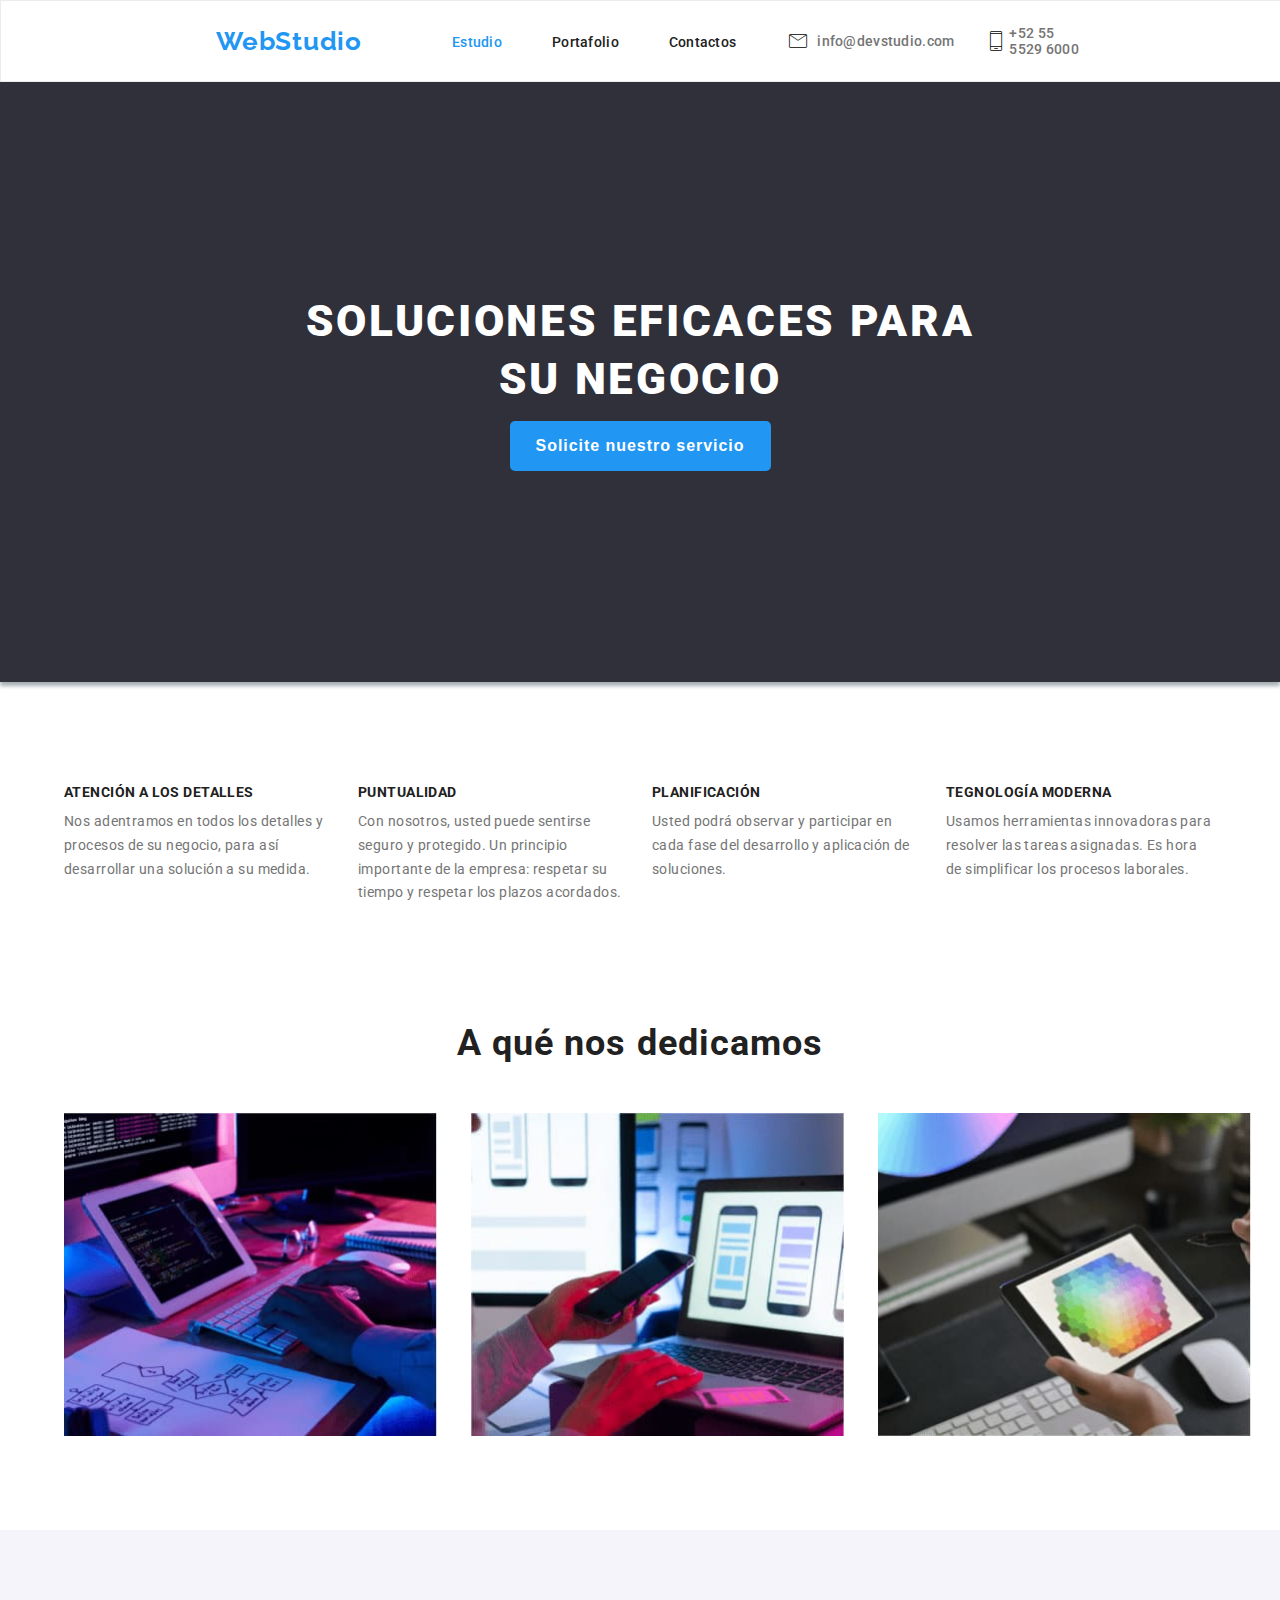
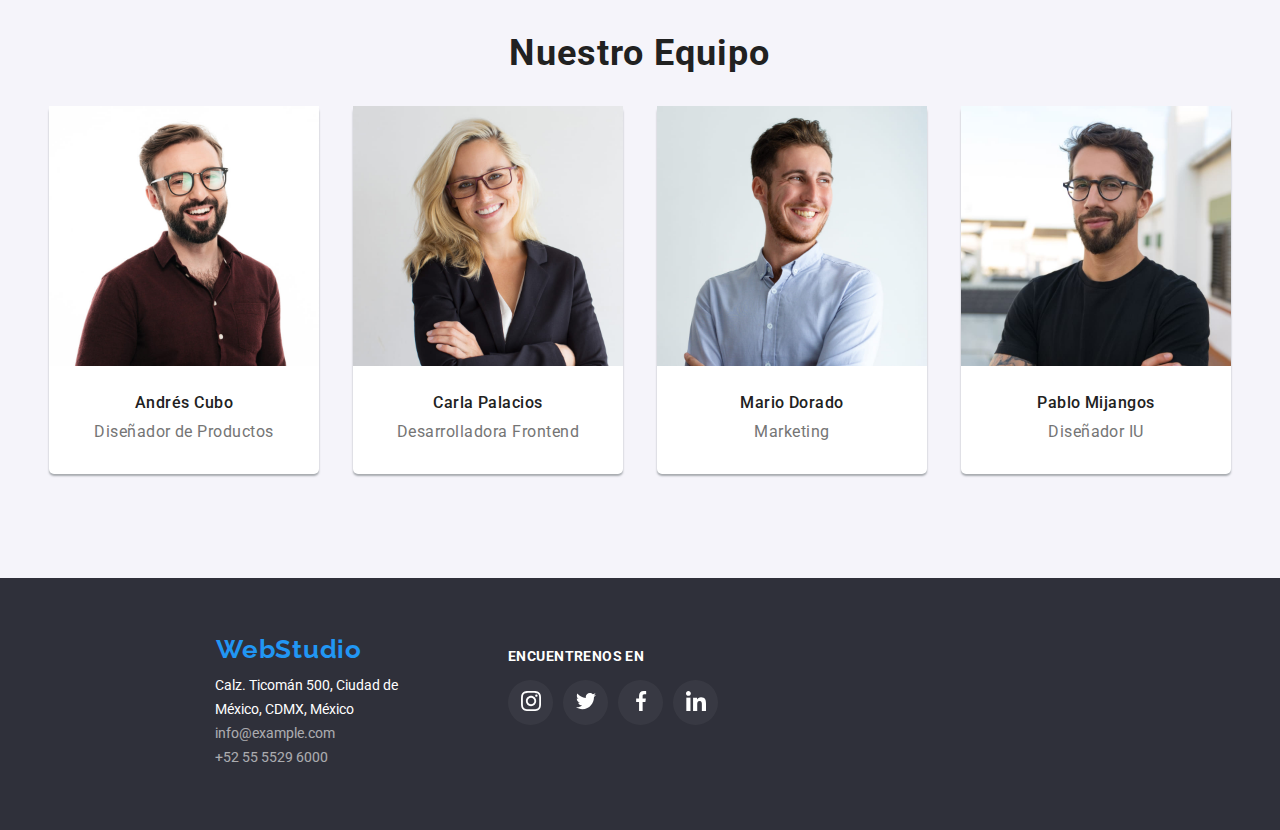
==== index.html @ 40fd6708 "first commit task where the css have been included in the proyect" ====
<!DOCTYPE html>
<html lang="en">
  <head>
    <meta charset="UTF-8" />
    <meta http-equiv="X-UA-Compatible" content="IE=edge" />
    <meta name="viewport" content="width=device-width, initial-scale=1.0" />
    <link
      href="https://fonts.googleapis.com/css2?family=Noto+Serif:ital,wght@0,400;0,700;1,400;1,700&family=Roboto:ital,wght@0,100;0,300;0,400;0,500;0,700;0,900;1,100;1,300;1,400;1,500;1,700;1,900&display=swap"
      rel="stylesheet"
    >
    <link
      href="https://fonts.googleapis.com/css2?family=Raleway:wght@700&display=swap"
      rel="stylesheet"
    >
    <link
    rel="stylesheet"
    href="https://fonts.googleapis.com/css2?family=Material+Symbols+Outlined:opsz,wght,FILL,GRAD@48,200,0,0"
    >
    <link rel="stylesheet" href="./css/estilos.css" />
    <title>la tarea de casa #2</title>
  </head>
  <body>
    <header class="header">
      
      <h1 class="WebStudio">WebStudio</h1>

      <div class="menuBar">
        <h3><a class="menuBar5" href="./index.html">Estudio</a></h3>
        <h3><a class="menuBar1" href="./html/portfolio.html">Portafolio</a></h3>
        <h3><a class="menuBar1" href="./html/contact.html">Contactos</a></h3>
      </div>
      <div class="menuBar4">
        <div class="menuBar2">
          <span class="material-symbols-outlined">mail</span>
          <a class="menuBarText1" href="./html/contact.html">info@devstudio.com</a>
        </div>
        <div class="menuBar3">
          <span class="material-symbols-outlined">phone_android</span>
          <a class="menuBarText2" href="./html/contact.html">+52 55 5529 6000</a>
        </div>
      </div>
      
    </header>

    <main>
      <div class="capitalButton">
        <div class="capitalLetterSolutions">
          <p>SOLUCIONES EFICACES PARA<br>SU NEGOCIO</p>
          <input
            type="button"
            class="buttonService"
            value="Solicite nuestro servicio">
          </input>
        </div>
      </div>

      <div>
        <ul class="ulArticle">
          <li>
            <article class="liArticle">
              <h3 class="articleTitle">ATENCIÓN A LOS DETALLES</h3>
              <p class="article">
                Nos adentramos en todos los detalles y procesos de su negocio, para
                así desarrollar una solución a su medida.
              </p>
            </article>
          </li>
          <li>
            <article class="liArticle">
              <h3 class="articleTitle">PUNTUALIDAD</h3>
              <p class="article">
                Con nosotros, usted puede sentirse seguro y protegido. Un principio
                importante de la empresa: respetar su tiempo y respetar los plazos
                acordados.
              </p>
            </article>
          </li>
          <li>
            <article class="liArticle">
              <h3 class="articleTitle">PLANIFICACIÓN</h3>
              <p class="article">
                Usted podrá observar y participar en cada fase del desarrollo y
                aplicación de soluciones.
              </p>
            </article>
          </li>
          <li>
            <article class="liArticle">
              <h3 class="articleTitle">TEGNOLOGÍA MODERNA</h3>
              <p class="article">
                Usamos herramientas innovadoras para resolver las tareas asignadas.
                Es hora de simplificar los procesos laborales.
              </p>
            </article>
          </li>
        </ul>

      </div>

      <div class="dedication">
        <div class="title"><h4>A qué nos dedicamos</h4></div>
        <div">
          <ul class="imageDedication">
            <li>
              <img
                class="imageDedication1"
                src="imagenes/dedication1.jpg"
                alt="La imagen describe la representación abstracta de un servicio"
                width="373"
              >
            </li>
            <li>
              <img
                class="imageDedication1"
                src="imagenes/dedication2.jpg"
                alt="La imagen describe la representación abstracta de un servicio"
                width="373"
              >
            </li>
            <li>
              <img
                class="imageDedication1"
                src="imagenes/dedication3.jpg"
                alt="La imagen describe la representación abstracta de un servicio"
                width="373"
              >
            </li>
          </ul>
        </div>
      </div>

      <div class="team">
        
        <div>
          <ul class="imageTeam">
            <h4 class="title">Nuestro Equipo</h4>
            <li class="imageTeam1">
              <img
                src="imagenes/team1.jpg"
                alt="La imagen describe la representación de un integrante del grupo"
                width="270"
              >
              <div class="worker1">
                <div class="nameTeam1"><p>Andrés Cubo</p></div>
                <div class="jobTitle1"><p>Diseñador de Productos</p></div>
              </div>
            </li>
            <li class="imageTeam1">
              <img
                src="imagenes/team2.jpg"
                alt="La imagen describe la representación de un integrante del grupo"
                width="270"
              >
              <div class="worker1">
                <div class="nameTeam1"><p>Carla Palacios</p></div>
                <div class="jobTitle1"><p>Desarrolladora Frontend</p></div>
              </div>
            </li>
            <li class="imageTeam1">
              <img
                src="imagenes/team3.jpg"
                alt="La imagen describe la representación de un integrante del grupo"
                width="270"
              >
              <div class="worker1">
                <div class="nameTeam1"><p>Mario Dorado</p></div>
                <div class="jobTitle1"><p>Marketing</p></div>
              </div>
            </li>
            <li class="imageTeam1">
              <img
                src="imagenes/team4.jpg"
                alt="La imagen describe la representación de un integrante del grupo"
                width="270"
              >
              <div class="worker1">
                <div class="nameTeam1"><p>Pablo Mijangos</p></div>
                <div class="jobTitle1"><p>Diseñador IU</p></div>
              </div>
            </li>
          </ul>
        </div>
      </div>
    </main>

    <footer type="footer" class="footer">
      
      <ul class="footerContact">
        <div class="footerLogo">
          <h1 class="WebStudioFooter">WebStudio</h1>
        </div>
        <li type="address">
          <p class="address">Calz. Ticomán 500, Ciudad de México, CDMX, México</p>
        </li>
        <li><a class="contact" href="html/contactos.html">info@example.com</a></li>
        <li><a class="contact" href="html/contactos.html">+52 55 5529 6000</a></li>
      </ul>
      <div class="socialNets">
        <h3 class="titleNets">ENCUENTRENOS EN</h3>
        <ul class="socialNets1">
          <li>
            <button 
              type="button"
              class="buttonNets">
              <img
                src="./imagenes/instagram.svg"
                alt="Red social"
              >
            </button>
          </li>
          <li>
            <button 
              type="button"
              class="buttonNets">
              <img
                src="./imagenes/twitter.svg"
                alt="Red social"
              >
            </button>
          </li>
          <li>
            <button 
              type="button"
              class="buttonNets">
              <img
                src="./imagenes/facebook.svg"
                alt="Red social"
              >
            </button>
          </li>
          <li>
            <button 
              type="button"
              class="buttonNets">
              <img
                src="./imagenes/linkedin.svg"
                alt="Red social"
              >
            </button>
          </li>
        </ul>
      </div>
    </footer>
  </body>
</html>
---- css/estilos.css ----
*{
	margin: 0;
	padding: 0;
	list-style: none;
	text-decoration: none;
	border: none;
	outline: none;
}
body{
    font-family: 'Roboto', sans-serif;
    margin: 0;
}
.material-symbols-outlined {
    font-variation-settings:
    'FILL' 0,
    'wght' 200,
    'GRAD' 0,
    'opsz' 48
  }
:root{
    --color1:#2196F3;
    --color2:#212121;
    --color3:#757575;
    --color4:#f5f4fa;
    --color5:#2F303A;
    --shadow:0px 2px 2px rgba(133, 138, 143, 0.7);
}
.header{
    display: flex;
    align-items: center;
    width: 100%;
    height: 80px;
    background-color: #fff;
    border: 1px solid #ECECEC;
    z-index: 10;
}
.menuBar{
    display: flex;
    padding-left: 90px;
}
.menuBar2{
    display: flex;
    justify-content: flex-end;
    align-items: center;
    width: auto;
    height: auto;
}
.menuBar3{
    display: flex;
    justify-content: flex-end;
    align-items: center;
    width: auto;
}
.menuBar4{
    display: flex;
    justify-content: flex-end;
    width: 100%;
    padding-right: 200px;
}
.capitalButton{
    display: grid;
    place-items: center;
    background-color: var(--color5);
    height: 600px;
    box-shadow: 0px 4px 4px 0 rgb(167, 174, 180);
}
.buttonNets{
    margin-right: 10px;
}
.buttonList{
    padding: 100px 0px 30px 0px;
    width: 100%;
    display: flex;
    justify-content: center;
}
.proyectList{
    padding-bottom: 70px;
    width: 100%;
    display: flex;
    flex-wrap: wrap;
    justify-content: center;
}
.proyect1{
    border: 0.5px solid #cfcece;
    margin: 14px;
    width: 370px;
    height: 404px;
}
.ulArticle{
    padding-top: 95px;
    padding-bottom: 95px;
    display: flex;
    flex-wrap: wrap;
    width: 100%;
    justify-content: center;

}
.liArticle{
    padding: 7px 12px;
}
.dedication{
    display: flex;
    flex-wrap: wrap;
    justify-content: center;
}
.imageDedication{
    display: flex;
    flex-wrap: wrap;
    width: 100%;
    justify-content: center;
    margin-bottom: 60px;
    padding: 17px;
}
.imageDedication1{
    display: flex;
    flex-wrap: wrap;
    padding: 17px;
    justify-content: center;
}
.worker1{
    text-align: center;
}
.team{
    display: grid;
    place-items: center;
    width: 100%;
    min-height: 648px;
    justify-content: center;
    background-color: var(--color4);
}
.imageTeam{
    display: flex;
    flex-wrap: wrap;
    width: 100%;
    justify-content: center;
    
}
.imageTeam1{
    height: 368px;
    width: 270px;
    border-radius: 5px;
    background-color: #fff;
    box-shadow: 0px 2px 2px rgba(133, 138, 143, 0.7);
    margin: 17px;
}
.footer{
    display: flex;
    background-color: var(--color5);
    min-height: 252px;
}
.footerLogo{
    padding: 56px 1px 10px;
}
.footerContact{
    padding-left: 215px;
    width: 200px;
    padding-right: 92px;
}
.socialNets{
    padding: 70px 1px 10px;
}
.socialNets1{
    display: flex;
    padding-top: 16px;
}

/* ---  T  E  X  T  ---   T  E  X  T  ---   T  E  X  T  --- */

.WebStudio{
    font-family: 'Raleway', sans-serif;
    font-size: 26px;
    font-weight: 700;
    color: var(--color1);
    letter-spacing: 0.03em;
    padding-left: 215px;
}
.WebStudioFooter{
    font-family: 'Raleway', sans-serif;
    font-size: 26px;
    font-weight: 700;
    color: var(--color1);
    letter-spacing: 0.03em;
}
.menuBar1{
    font-size: 14px;
    font-weight: 500;
    line-height: auto;
    letter-spacing: 0.02em;
    text-decoration: none;
    color: var(--color2);
    padding-right: 50px;
}
.menuBar5{
    font-size: 14px;
    font-weight: 500;
    line-height: auto;
    letter-spacing: 0.02em;
    text-decoration: none;
    color: var(--color1);
    padding-right: 50px;
}
.menuBarText1{
    font-size: 14px;
    font-weight: 500;
    line-height: auto;
    letter-spacing: 0.02em;
    text-decoration: none;
    color: var(--color3);
    padding-left: 7px;
    padding-right: 30px;
}
.menuBarText2{
    font-size: 14px;
    font-weight: 500;
    line-height: auto;
    letter-spacing: 0.02em;
    text-decoration: none;
    color: var(--color3);
    padding-left: 1px;
}
.capitalLetterSolutions{
    font-size: 44px;
    font-weight: 900;
    line-height: 1.3;
    letter-spacing: 0.06em;
    color: #fff;
    text-align: center;
    height: auto;
}
.proyect{
    font-size: 18px;
    font-weight: 700;
    line-height: 2;
    letter-spacing: 0.06em;
    padding: 0px 20px;
}
.description{
    font-size: 16px;
    line-height: 1.8;
    letter-spacing: 0.03em;
    color: var(--color3);
    padding: 0px 20px;
}
.articleTitle{
    font-size: 14px;
    font-weight: 700;
    line-height: auto;
    letter-spacing: 0.03em;
    color: var(--color2);
    padding-bottom: 10px;
}
.article{
    font-size: 14px;
    line-height: 1.7;
    letter-spacing: 0.03em;
    color: var(--color3);
    width: 270px;
}

.title{
    font-size: 36px;
    font-weight: 700;
    line-height: auto;
    letter-spacing: 0.03em;
    text-decoration: none;
    color: var(--color2);
    text-align: center;
    width: 100%;
    padding: 15px;
}

.nameTeam1{
    font-size: 16px;
    font-weight: 500;
    line-height: auto;
    letter-spacing: 0.03em;
    color: var(--color2);
    width: auto;
    margin-top: 23px;
}
.jobTitle1{
    font-size: 16px;
    line-height: auto;
    letter-spacing: 0.03em;
    color: var(--color3);
    width: auto;
    margin-top: 10px;
}
.address{
    font-size: 14px;
    line-height: 1.7;
    color: #fff;
}
.contact{
    font-size: 14px;
    line-height: 1.7;
    color: #fff;
    opacity: 60%;
}
.titleNets{
    font-size: 14px;
    font-weight: 700;
    letter-spacing: 0.03em;
    color: #fff;
}

/* ---  B U T T O N S  ---  B U T T O N S ---  B U T T O N S  --- */

.buttonService{
    background-color: #2196F3;
    color: #fff;
    font-size: 16px;
    font-weight: 700;
    text-align: center;
    width: auto;
    letter-spacing: 0.06em;
    width: 261px;
    height: 50px;
    border-radius: 5px;
}
.buttonPortfolio{
    background-color: #f5f4fa;
    color: var(--color2);
    font-size: 16px;
    font-weight:600;
    line-height: 1.6;
    letter-spacing: 0.03em;
    text-align: center;
    padding: 0px 15px;
    margin: 5px;
    height: 38px;
    border-radius: 5px;
}
.buttonNets{
    background-color: #ffffff0c;
    width: 45px;
    height: 45px;
    border-radius: 100%;
}
/* ---  P S E U D O  ---  C L A S S E S --- */

.menuBar1:hover,
.menuBar1:focus{
    color: var(--color1);
    transition: 0.5s;
    cursor: pointer;
}
.menuBar2:hover,
.menuBar2:focus{
    color: var(--color1);
    transition: 0.5s;
    cursor: pointer;
}
.menuBarText1:hover,
.menuBarText1:focus{
    color: var(--color1);
    transition: 0.5s;
    cursor: pointer;
}
.menuBar3:hover,
.menuBar3:focus{
    color: var(--color1);
    transition: 0.5s;
    cursor: pointer;
}
.menuBarText2:hover,
.menuBarText2:focus{
    color: var(--color1);
    transition: 0.5s;
    cursor: pointer;
}

.buttonService:hover{
    background-color: #65b7fa;
    color: #ffffff;
    transition: 0.5s;
    cursor: pointer;
}
.buttonNets:hover{
    background-color: var(--color1);
    transition: 0.5s;
    cursor: pointer;
}
.buttonPortfolio:hover{
    background-color: var(--color1);
    color: #ffffff;
    transition: 0.5s;
    cursor: pointer;
    box-shadow: var(--shadow);
}
.proyect1:hover{
    cursor: pointer;
    transition: 0.5s;
    box-shadow: 0px 2px 5px rgba(133, 138, 143, 0.7);
}
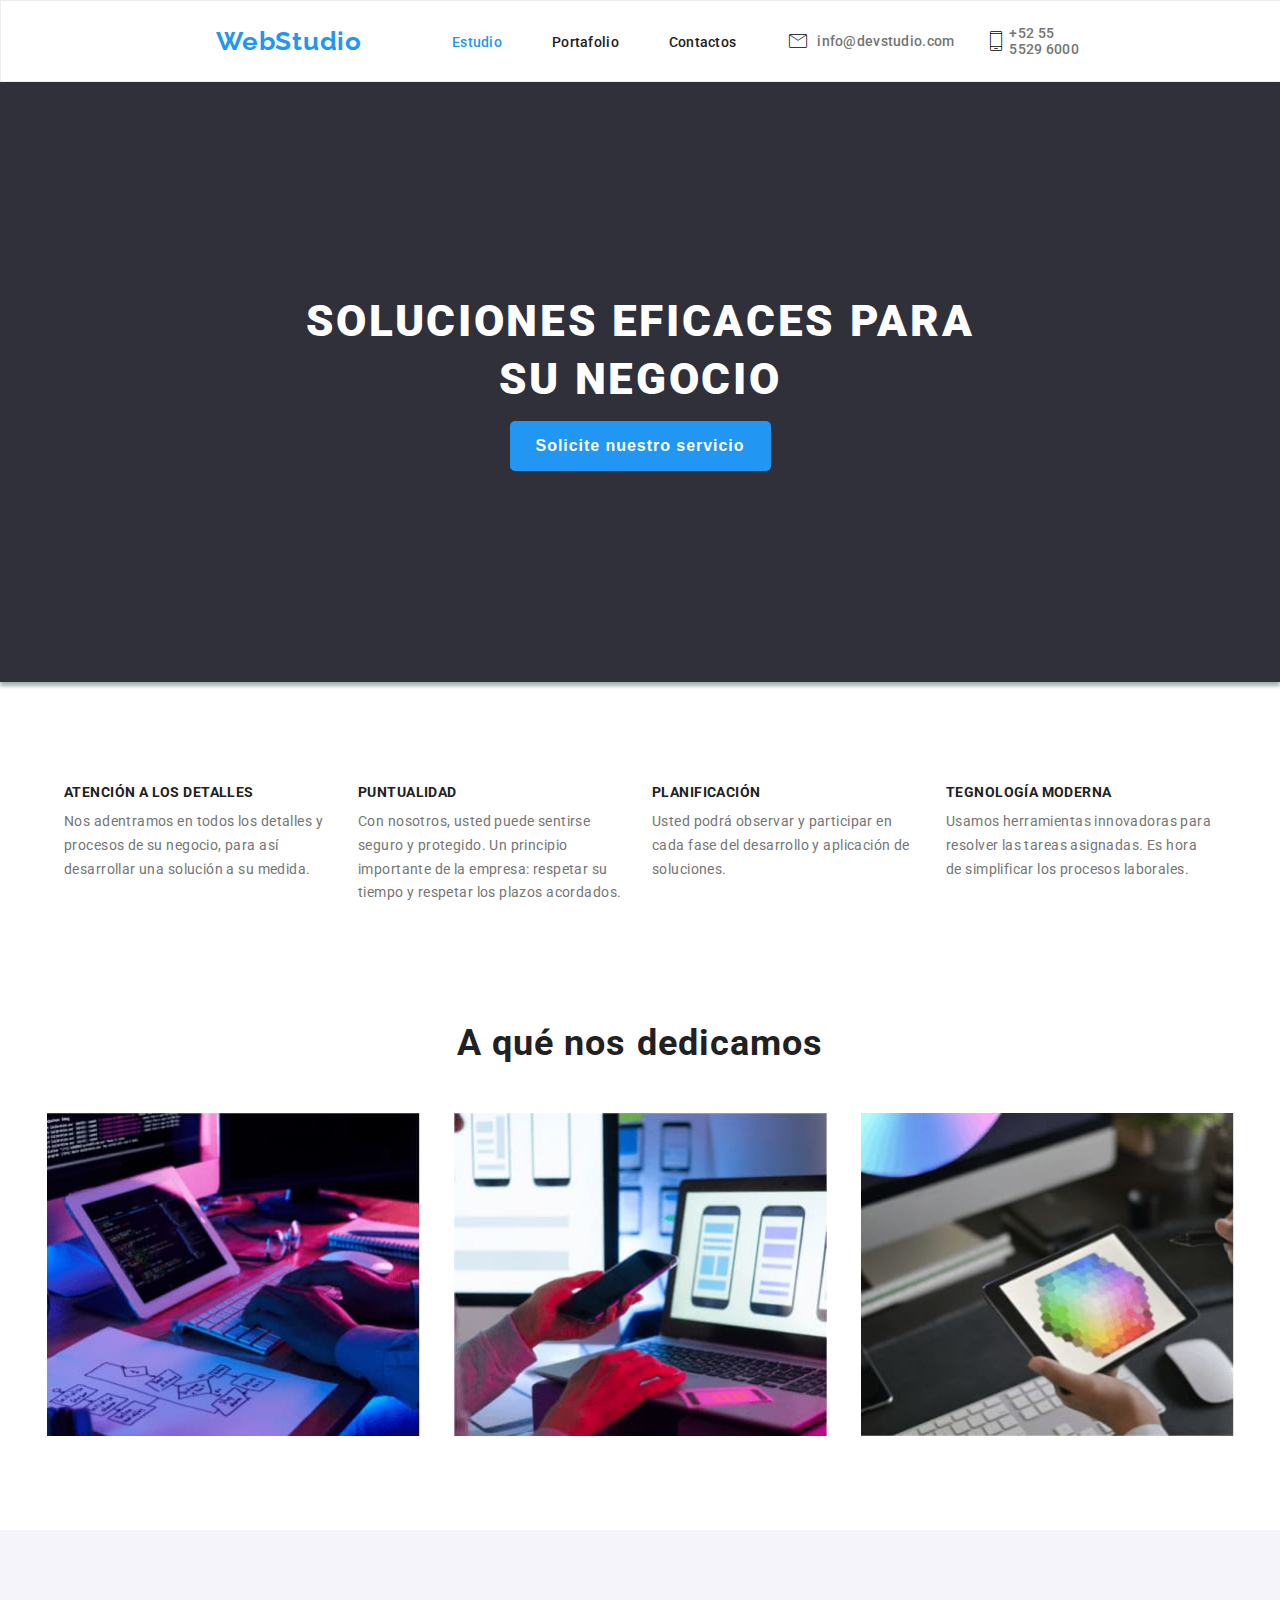
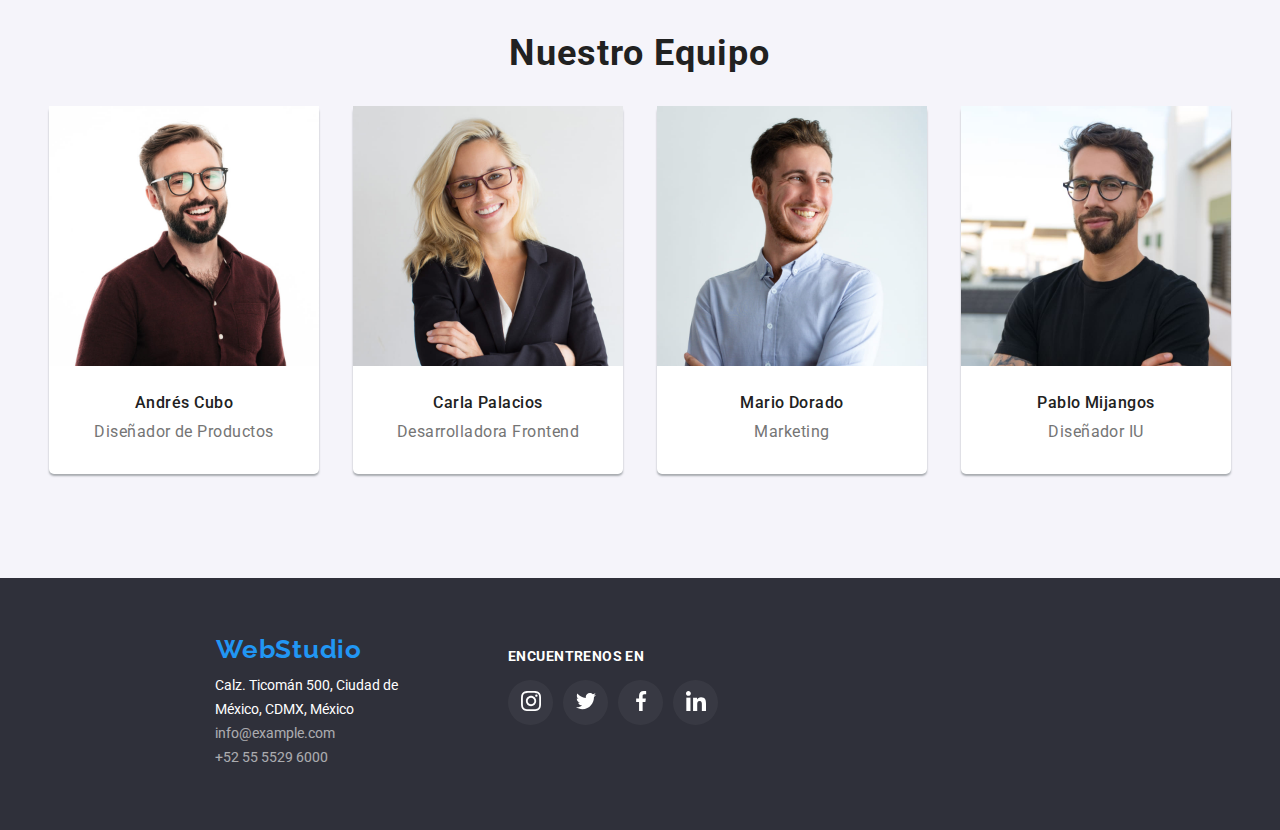
==== commit 13e3316e: "changed structure html" ====
--- a/index.html
+++ b/index.html
@@ -1,9 +1,9 @@
 <!DOCTYPE html>
 <html lang="en">
   <head>
-    <meta charset="UTF-8" />
-    <meta http-equiv="X-UA-Compatible" content="IE=edge" />
-    <meta name="viewport" content="width=device-width, initial-scale=1.0" />
+    <meta charset="UTF-8">
+    <meta http-equiv="X-UA-Compatible" content="IE=edge">
+    <meta name="viewport" content="width=device-width, initial-scale=1.0">
     <link
       href="https://fonts.googleapis.com/css2?family=Noto+Serif:ital,wght@0,400;0,700;1,400;1,700&family=Roboto:ital,wght@0,100;0,300;0,400;0,500;0,700;0,900;1,100;1,300;1,400;1,500;1,700;1,900&display=swap"
       rel="stylesheet"
@@ -16,7 +16,7 @@
     rel="stylesheet"
     href="https://fonts.googleapis.com/css2?family=Material+Symbols+Outlined:opsz,wght,FILL,GRAD@48,200,0,0"
     >
-    <link rel="stylesheet" href="./css/estilos.css" />
+    <link rel="stylesheet" href="./css/estilos.css">
     <title>la tarea de casa #2</title>
   </head>
   <body>
@@ -50,7 +50,6 @@
             type="button"
             class="buttonService"
             value="Solicite nuestro servicio">
-          </input>
         </div>
       </div>
 
@@ -94,12 +93,9 @@
             </article>
           </li>
         </ul>
-
-      </div>
-
+      </div>
       <div class="dedication">
         <div class="title"><h4>A qué nos dedicamos</h4></div>
-        <div">
           <ul class="imageDedication">
             <li>
               <img
@@ -126,7 +122,6 @@
               >
             </li>
           </ul>
-        </div>
       </div>
 
       <div class="team">
@@ -183,13 +178,11 @@
       </div>
     </main>
 
-    <footer type="footer" class="footer">
+    <footer class="footer">
       
       <ul class="footerContact">
-        <div class="footerLogo">
-          <h1 class="WebStudioFooter">WebStudio</h1>
-        </div>
-        <li type="address">
+        <h1 class="WebStudioFooter">WebStudio</h1>
+        <li>
           <p class="address">Calz. Ticomán 500, Ciudad de México, CDMX, México</p>
         </li>
         <li><a class="contact" href="html/contactos.html">info@example.com</a></li>
--- a/css/estilos.css
+++ b/css/estilos.css
@@ -148,9 +148,6 @@
     background-color: var(--color5);
     min-height: 252px;
 }
-.footerLogo{
-    padding: 56px 1px 10px;
-}
 .footerContact{
     padding-left: 215px;
     width: 200px;
@@ -180,6 +177,7 @@
     font-weight: 700;
     color: var(--color1);
     letter-spacing: 0.03em;
+    padding: 56px 1px 10px;
 }
 .menuBar1{
     font-size: 14px;
@@ -232,6 +230,8 @@
     font-weight: 700;
     line-height: 2;
     letter-spacing: 0.06em;
+    text-decoration: none;
+    color: var(--color2);
     padding: 0px 20px;
 }
 .description{
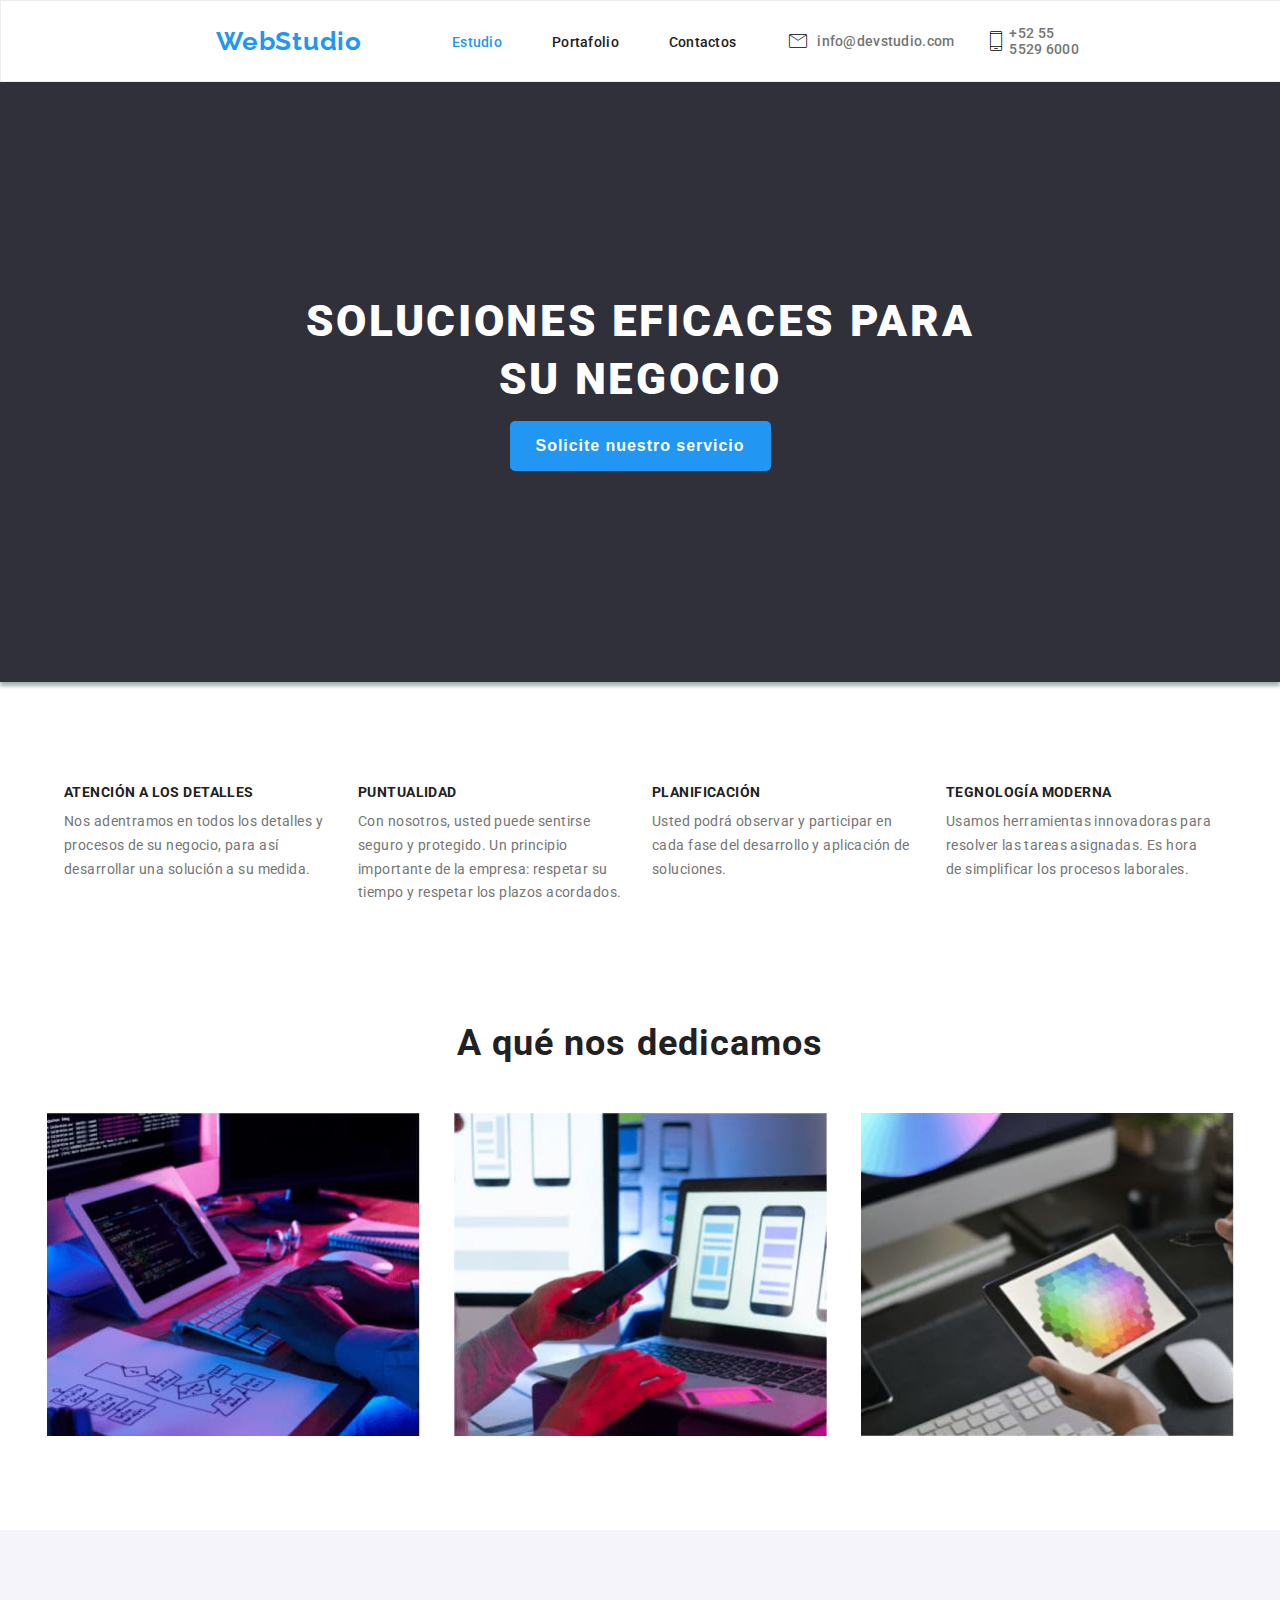
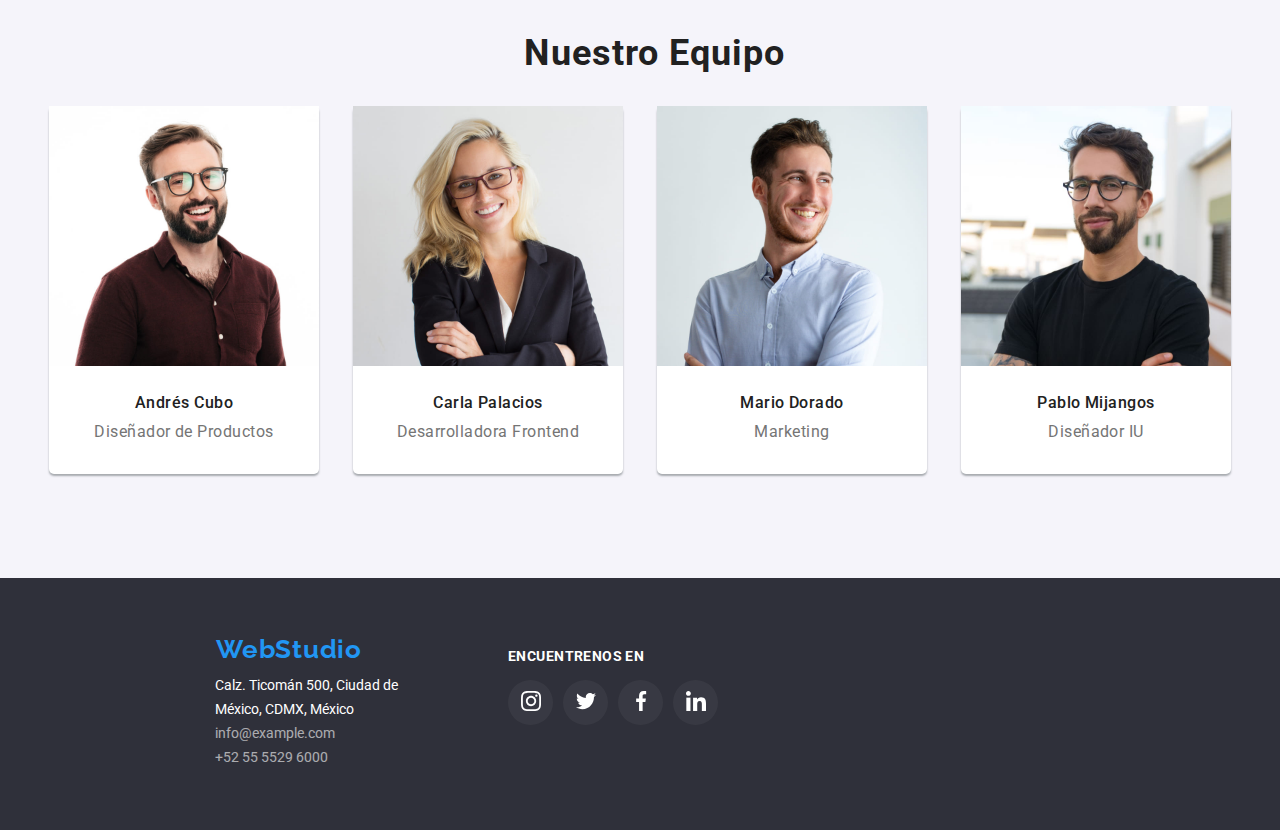
==== commit 9a22f65b: "changed footer add a new list" ====
--- a/index.html
+++ b/index.html
@@ -127,8 +127,8 @@
       <div class="team">
         
         <div>
+          <h4 class="title">Nuestro Equipo</h4>
           <ul class="imageTeam">
-            <h4 class="title">Nuestro Equipo</h4>
             <li class="imageTeam1">
               <img
                 src="imagenes/team1.jpg"
@@ -181,7 +181,9 @@
     <footer class="footer">
       
       <ul class="footerContact">
-        <h1 class="WebStudioFooter">WebStudio</h1>
+        <li>
+          <h1 class="WebStudioFooter">WebStudio</h1>
+        </li>
         <li>
           <p class="address">Calz. Ticomán 500, Ciudad de México, CDMX, México</p>
         </li>
